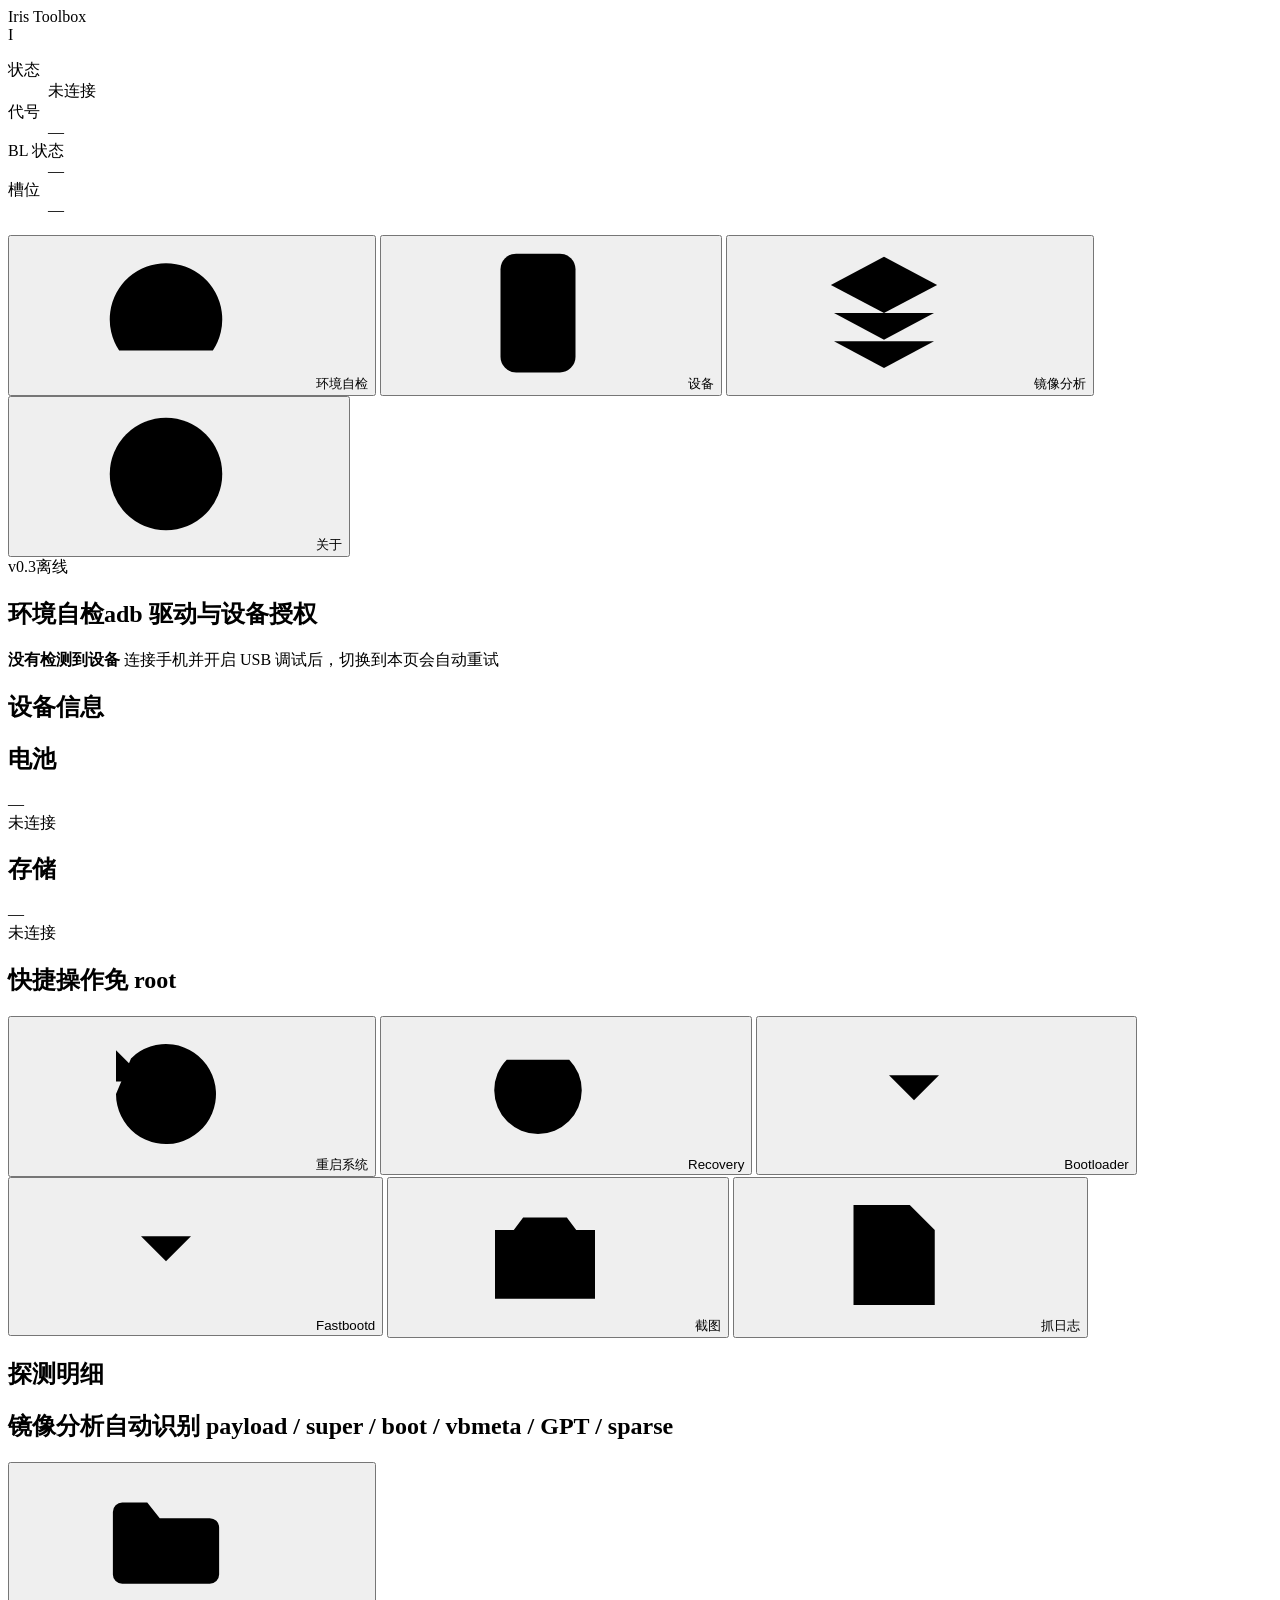
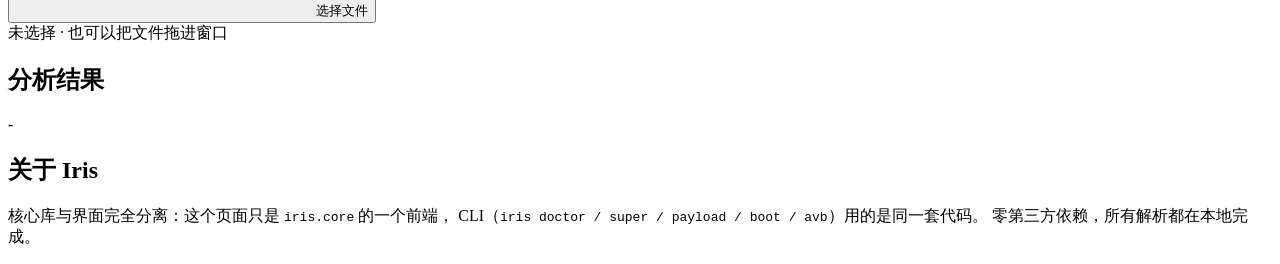
==== iris/web/static/index.html @ ff88d415 "feat: 按同类工具前端重做界面 + 设备快捷操作 参考（实际截图）： - 柚坛工具箱 NT：卡片仪表盘、电池/存储环形、左侧设备摘要 - 搞机助手：白底、彩色图标、标题+灰色副标题的磁贴、左侧图标" ====
<!DOCTYPE html>
<html lang="zh-CN">
<head>
<meta charset="utf-8">
<meta name="viewport" content="width=device-width, initial-scale=1">
<title>Iris Toolbox</title>
<link rel="stylesheet" href="/static/style.css">
</head>
<body>
<svg width="0" height="0" style="position:absolute" aria-hidden="true">
  <symbol id="i-gauge" viewBox="0 0 24 24"><path d="M12 14a2 2 0 1 0 0-4 2 2 0 0 0 0 4Z"/><path d="M13.4 10.6 17 7"/><path d="M4.5 18a9 9 0 1 1 15 0"/></symbol>
  <symbol id="i-phone" viewBox="0 0 24 24"><rect x="6" y="2.5" width="12" height="19" rx="2.5"/><path d="M10.5 5.5h3"/><path d="M11 18.5h2"/></symbol>
  <symbol id="i-layers" viewBox="0 0 24 24"><path d="m12 3 8.5 4.5L12 12 3.5 7.5 12 3Z"/><path d="m4 12 8 4.3 8-4.3"/><path d="m4 16.5 8 4.3 8-4.3"/></symbol>
  <symbol id="i-info" viewBox="0 0 24 24"><circle cx="12" cy="12" r="9"/><path d="M12 11v5.5"/><path d="M12 7.6v.9"/></symbol>
  <symbol id="i-folder" viewBox="0 0 24 24"><path d="M3.5 7.5A1.5 1.5 0 0 1 5 6h4l2 2.5h8A1.5 1.5 0 0 1 20.5 10v7.5A1.5 1.5 0 0 1 19 19H5a1.5 1.5 0 0 1-1.5-1.5Z"/></symbol>
  <symbol id="i-power" viewBox="0 0 24 24"><path d="M12 3v8"/><path d="M7 6.5a7 7 0 1 0 10 0"/></symbol>
  <symbol id="i-restart" viewBox="0 0 24 24"><path d="M4 12a8 8 0 1 0 2.4-5.7"/><path d="M4 5v5h5"/></symbol>
  <symbol id="i-boot" viewBox="0 0 24 24"><path d="M12 4v9"/><path d="m8 9 4 4 4-4"/><path d="M5 20h14"/></symbol>
  <symbol id="i-camera" viewBox="0 0 24 24"><path d="M4 8h3l1.5-2h7L17 8h3v11H4Z"/><circle cx="12" cy="13" r="3"/></symbol>
  <symbol id="i-log" viewBox="0 0 24 24"><path d="M6 4h9l4 4v12H6Z"/><path d="M9 12h6M9 16h6"/></symbol>
</svg>

<div class="app">
  <header class="titlebar">
    <span class="tb-title">Iris Toolbox</span>
    <div class="tb-right"><span class="tb-dot"></span><span class="tb-dot"></span><span class="tb-dot"></span></div>
  </header>

  <div class="body">
    <aside class="side">
      <div class="brand"><div class="brand-mark">I</div></div>
      <dl class="devsum" id="devsum">
        <dt>状态</dt><dd id="ds-state">未连接</dd>
        <dt>代号</dt><dd id="ds-code">—</dd>
        <dt>BL 状态</dt><dd id="ds-bl">—</dd>
        <dt>槽位</dt><dd id="ds-slot">—</dd>
      </dl>
      <nav>
        <button class="nav active" data-view="doctor"><svg><use href="#i-gauge"/></svg><span>环境自检</span></button>
        <button class="nav" data-view="device"><svg><use href="#i-phone"/></svg><span>设备</span></button>
        <button class="nav" data-view="image"><svg><use href="#i-layers"/></svg><span>镜像分析</span></button>
        <button class="nav" data-view="about"><svg><use href="#i-info"/></svg><span>关于</span></button>
      </nav>
      <div class="side-foot"><span>v0.3</span><span id="foot-state">离线</span></div>
    </aside>

    <main class="main">
      <!-- 环境自检 -->
      <section class="view active" id="view-doctor">
        <div class="cards">
          <div class="card span4">
            <div class="card-head">
              <h2>环境自检<span class="sub">adb 驱动与设备授权</span></h2>
              <div class="chips" id="doctor-chips"></div>
            </div>
            <div class="rows" id="doctor-list"></div>
          </div>
        </div>
      </section>

      <!-- 设备 -->
      <section class="view" id="view-device">
        <div class="cards">
          <div class="card span4" id="device-empty">
            <div class="empty">
              <b>没有检测到设备</b>
              <span>连接手机并开启 USB 调试后，切换到本页会自动重试</span>
            </div>
          </div>

          <div class="card span2" id="card-info">
            <h2>设备信息</h2>
            <div class="kv2" id="device-fields"></div>
          </div>

          <div class="card" id="card-batt">
            <h2>电池</h2>
            <div class="rings">
              <div class="ring">
                <div class="dial" id="batt-dial" style="--pct:0"><span class="num" id="batt-num">—</span></div>
                <div class="cap" id="batt-cap">未连接</div>
              </div>
            </div>
          </div>

          <div class="card" id="card-disk">
            <h2>存储</h2>
            <div class="rings">
              <div class="ring">
                <div class="dial" id="disk-dial" style="--pct:0"><span class="num" id="disk-num">—</span></div>
                <div class="cap" id="disk-cap">未连接</div>
              </div>
            </div>
          </div>

          <div class="card span4">
            <h2>快捷操作<span class="sub">免 root</span></h2>
            <div class="acts" id="device-actions">
              <button class="act" data-act="reboot_system"><svg><use href="#i-restart"/></svg>重启系统</button>
              <button class="act" data-act="reboot_recovery"><svg><use href="#i-power"/></svg>Recovery</button>
              <button class="act" data-act="reboot_bootloader"><svg><use href="#i-boot"/></svg>Bootloader</button>
              <button class="act" data-act="reboot_fastbootd"><svg><use href="#i-boot"/></svg>Fastbootd</button>
              <button class="act" data-act="screenshot"><svg><use href="#i-camera"/></svg>截图</button>
              <button class="act" data-act="logcat"><svg><use href="#i-log"/></svg>抓日志</button>
            </div>
            <pre class="output hidden" id="action-output"></pre>
          </div>

          <div class="card span4">
            <h2>探测明细</h2>
            <div class="table-wrap" id="probe-table"></div>
          </div>
        </div>
      </section>

      <!-- 镜像分析 -->
      <section class="view" id="view-image">
        <div class="cards">
          <div class="card span4">
            <div class="card-head">
              <h2>镜像分析<span class="sub">自动识别 payload / super / boot / vbmeta / GPT / sparse</span></h2>
              <button class="btn btn-primary" id="pick"><svg class="btn-ico"><use href="#i-folder"/></svg>选择文件</button>
            </div>
            <div class="filerow">
              <span class="path" id="file-name">未选择 · 也可以把文件拖进窗口</span>
            </div>
          </div>

          <div class="card span4 hidden" id="image-result">
            <div class="card-head">
              <h2 id="image-title">分析结果</h2>
              <span class="tag" id="image-kind">-</span>
            </div>
            <div id="image-body"></div>
          </div>

          <div class="card span4 hidden" id="image-error-card">
            <div class="alert" id="image-error"></div>
          </div>
        </div>
      </section>

      <!-- 关于 -->
      <section class="view" id="view-about">
        <div class="cards">
          <div class="card span4">
            <h2>关于 Iris</h2>
            <p class="about-p">
              核心库与界面完全分离：这个页面只是 <code>iris.core</code> 的一个前端，
              CLI（<code>iris doctor / super / payload / boot / avb</code>）用的是同一套代码。
              零第三方依赖，所有解析都在本地完成。
            </p>
            <div class="kv2" id="about-fields"></div>
          </div>
        </div>
      </section>
    </main>
  </div>
</div>

<div id="boot-error" class="alert hidden" style="margin:12px 16px"></div>
<script>
  window.addEventListener("error", function (e) {
    var box = document.getElementById("boot-error");
    if (!box) return;
    box.classList.remove("hidden");
    box.textContent = "页面脚本出错，部分交互不可用：" + (e.message || e);
  });
</script>
<script>window.__IRIS_TOKEN__ = "__TOKEN__";</script>
<input type="file" id="file" hidden>
<script src="/static/app.js"></script>
</body>
</html>
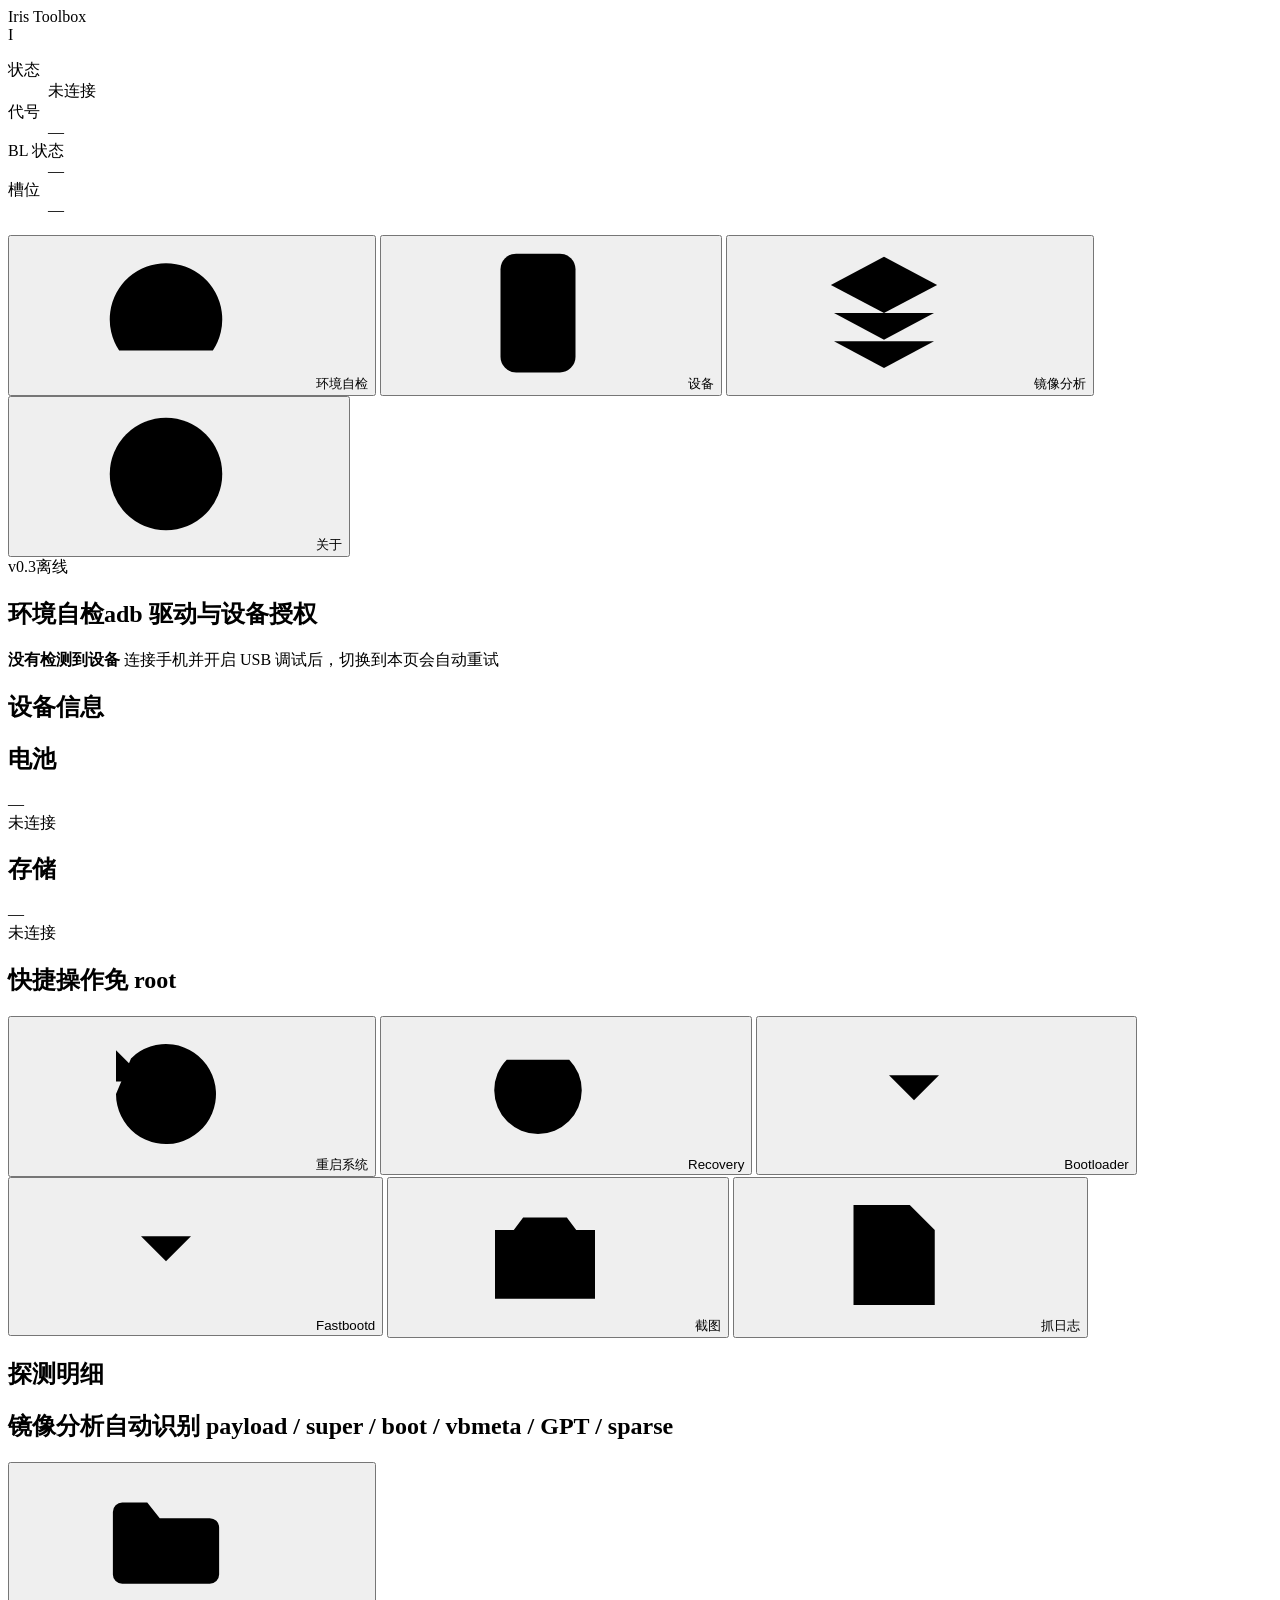
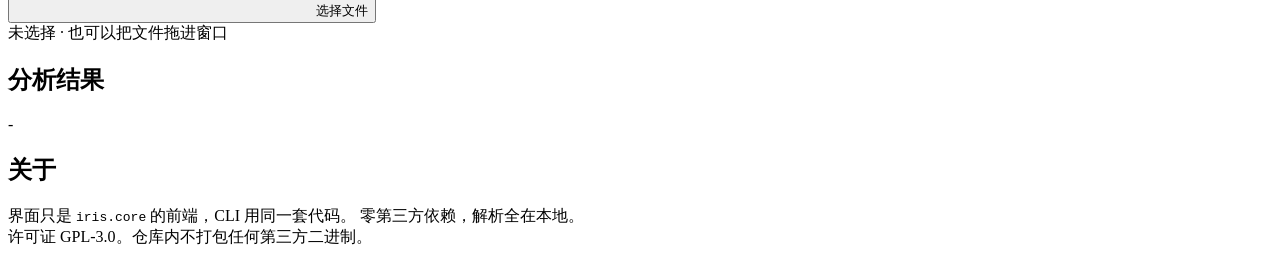
==== commit 6c50c79b: "style: 去装饰，改灰白工具风 - 方角（2-3px）、细线边框、去掉阴影与渐变 - 字号降到 11-12px，行高紧凑，表格行高 4px padding - 环形图改横向进度条 - 按钮 24p" ====
--- a/iris/web/static/index.html
+++ b/iris/web/static/index.html
@@ -144,11 +144,11 @@
       <section class="view" id="view-about">
         <div class="cards">
           <div class="card span4">
-            <h2>关于 Iris</h2>
+            <h2>关于</h2>
             <p class="about-p">
-              核心库与界面完全分离：这个页面只是 <code>iris.core</code> 的一个前端，
-              CLI（<code>iris doctor / super / payload / boot / avb</code>）用的是同一套代码。
-              零第三方依赖，所有解析都在本地完成。
+              界面只是 <code>iris.core</code> 的前端，CLI 用同一套代码。
+              零第三方依赖，解析全在本地。<br>
+              许可证 GPL-3.0。仓库内不打包任何第三方二进制。
             </p>
             <div class="kv2" id="about-fields"></div>
           </div>
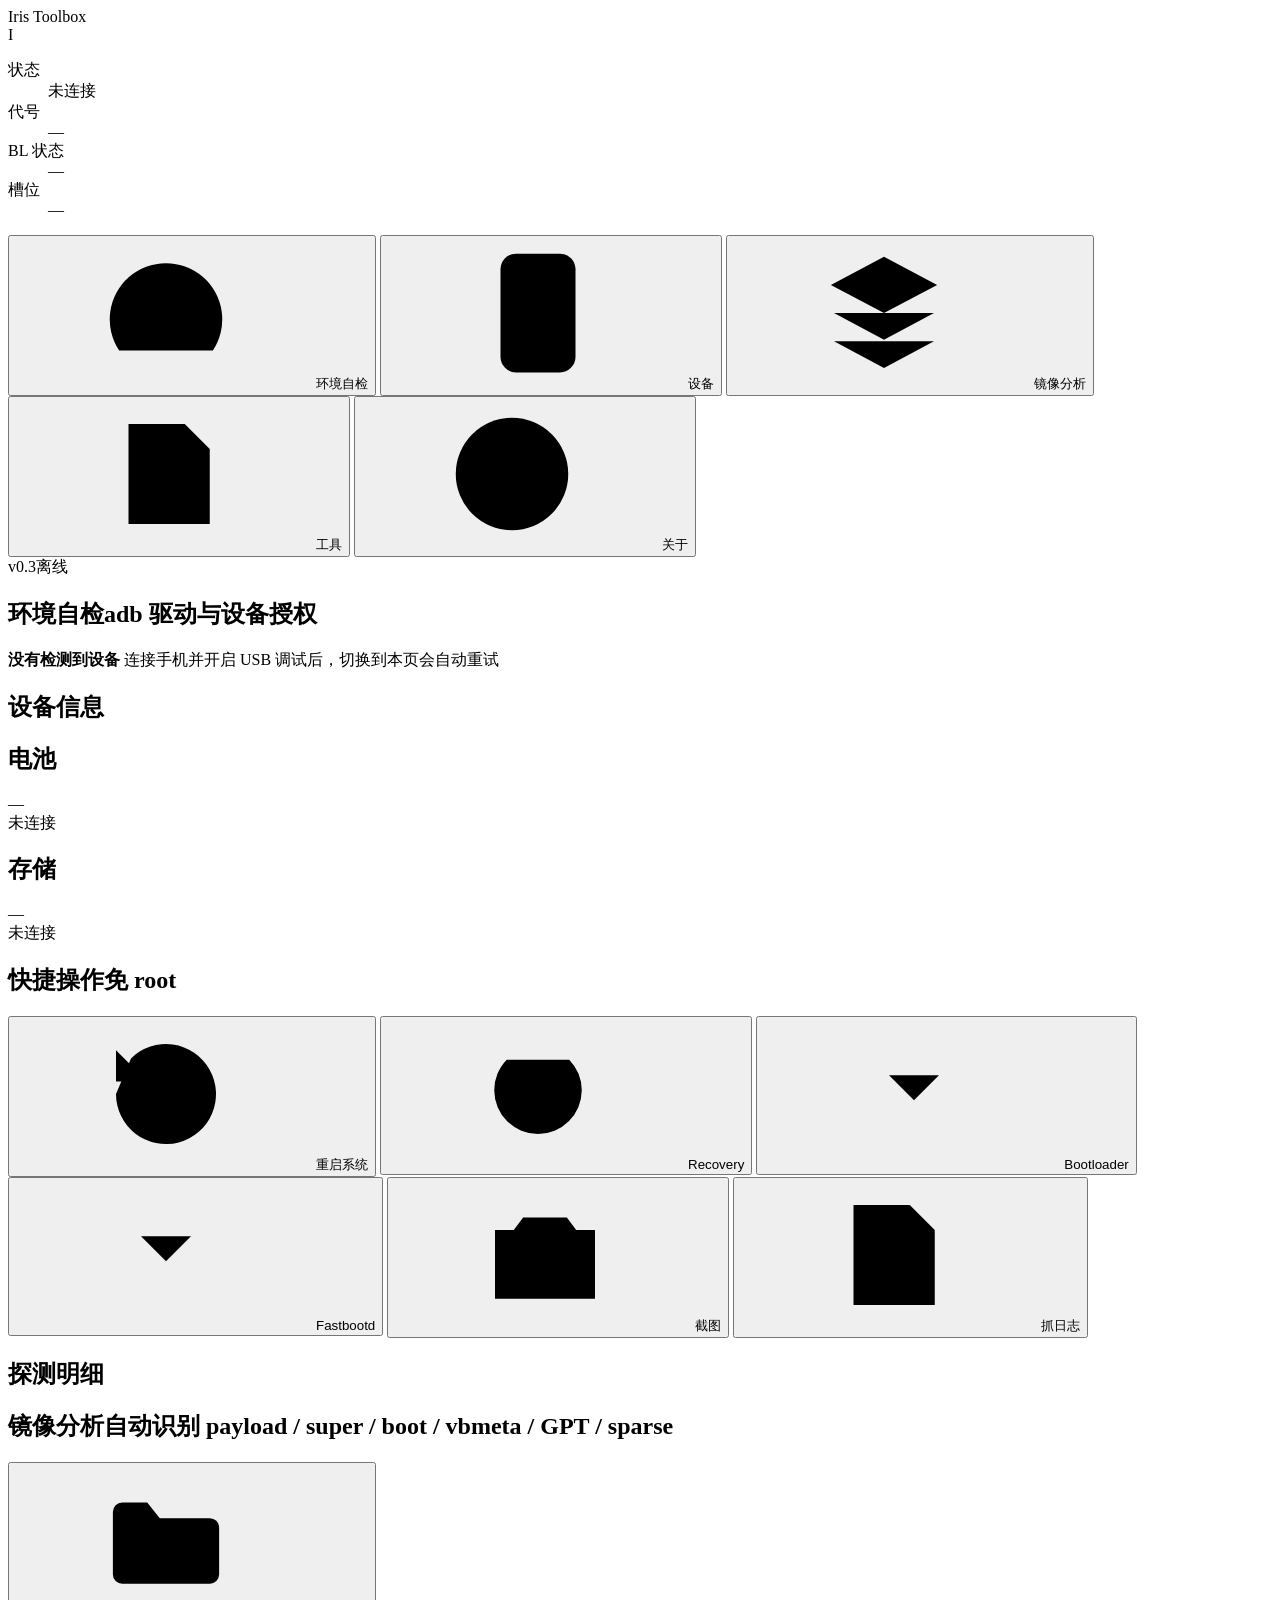
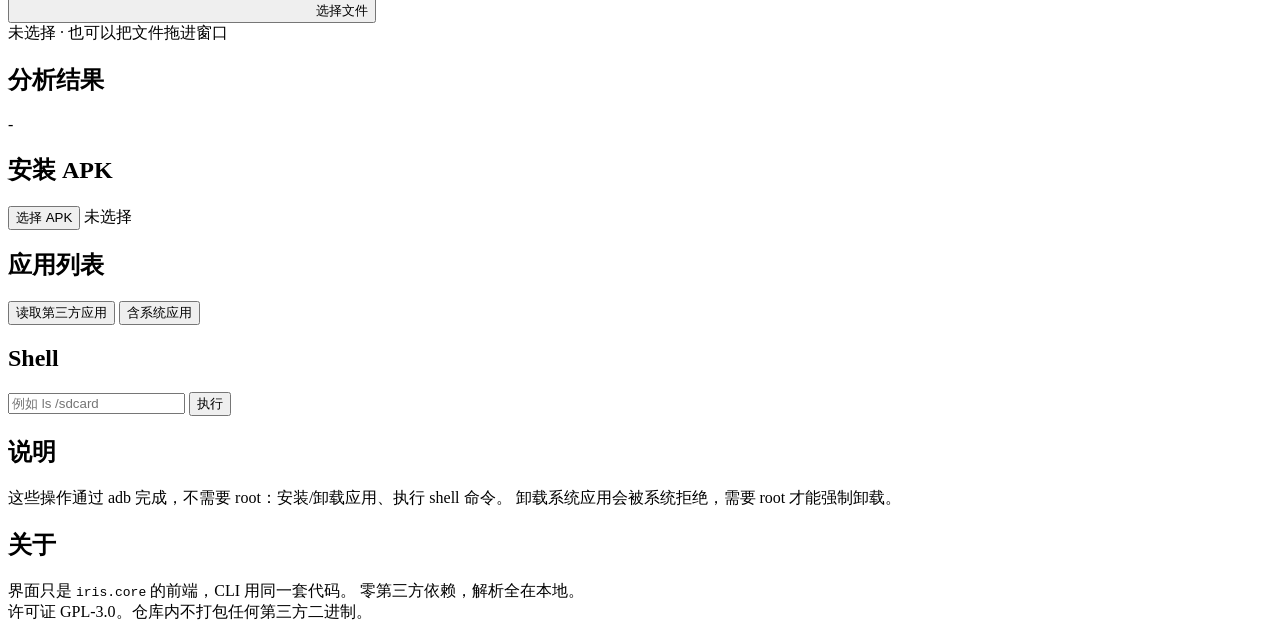
==== commit 7b7f5803: "feat: 应用管理与 shell（免 root），新增工具页 - core/device/apps: 列应用、装/卸载 APK、执行 shell - Web: /api/app/list、/api/" ====
--- a/iris/web/static/index.html
+++ b/iris/web/static/index.html
@@ -39,6 +39,7 @@
         <button class="nav active" data-view="doctor"><svg><use href="#i-gauge"/></svg><span>环境自检</span></button>
         <button class="nav" data-view="device"><svg><use href="#i-phone"/></svg><span>设备</span></button>
         <button class="nav" data-view="image"><svg><use href="#i-layers"/></svg><span>镜像分析</span></button>
+        <button class="nav" data-view="tools"><svg><use href="#i-log"/></svg><span>工具</span></button>
         <button class="nav" data-view="about"><svg><use href="#i-info"/></svg><span>关于</span></button>
       </nav>
       <div class="side-foot"><span>v0.3</span><span id="foot-state">离线</span></div>
@@ -136,6 +137,51 @@
 
           <div class="card span4 hidden" id="image-error-card">
             <div class="alert" id="image-error"></div>
+          </div>
+        </div>
+      </section>
+
+      <!-- 工具 -->
+      <section class="view" id="view-tools">
+        <div class="cards">
+          <div class="card">
+            <h2>安装 APK</h2>
+            <div class="filerow">
+              <button class="btn btn-primary" id="pick-apk">选择 APK</button>
+              <span class="path" id="apk-name">未选择</span>
+            </div>
+            <p class="meta" id="apk-result"></p>
+          </div>
+
+          <div class="card">
+            <h2>应用列表</h2>
+            <div class="filerow">
+              <button class="btn" id="btn-apps">读取第三方应用</button>
+              <button class="btn" id="btn-apps-all">含系统应用</button>
+            </div>
+            <p class="meta" id="apps-count"></p>
+          </div>
+
+          <div class="card">
+            <h2>Shell</h2>
+            <div class="filerow">
+              <input class="input" id="shell-cmd" placeholder="例如 ls /sdcard" spellcheck="false">
+              <button class="btn btn-primary" id="btn-shell">执行</button>
+            </div>
+            <pre class="output hidden" id="shell-out"></pre>
+          </div>
+
+          <div class="card span3" id="apps-card" style="display:none">
+            <h2 id="apps-title">应用列表</h2>
+            <div class="table-wrap" id="apps-table"></div>
+          </div>
+
+          <div class="card span3">
+            <h2>说明</h2>
+            <p class="about-p">
+              这些操作通过 adb 完成，不需要 root：安装/卸载应用、执行 shell 命令。
+              卸载系统应用会被系统拒绝，需要 root 才能强制卸载。
+            </p>
           </div>
         </div>
       </section>
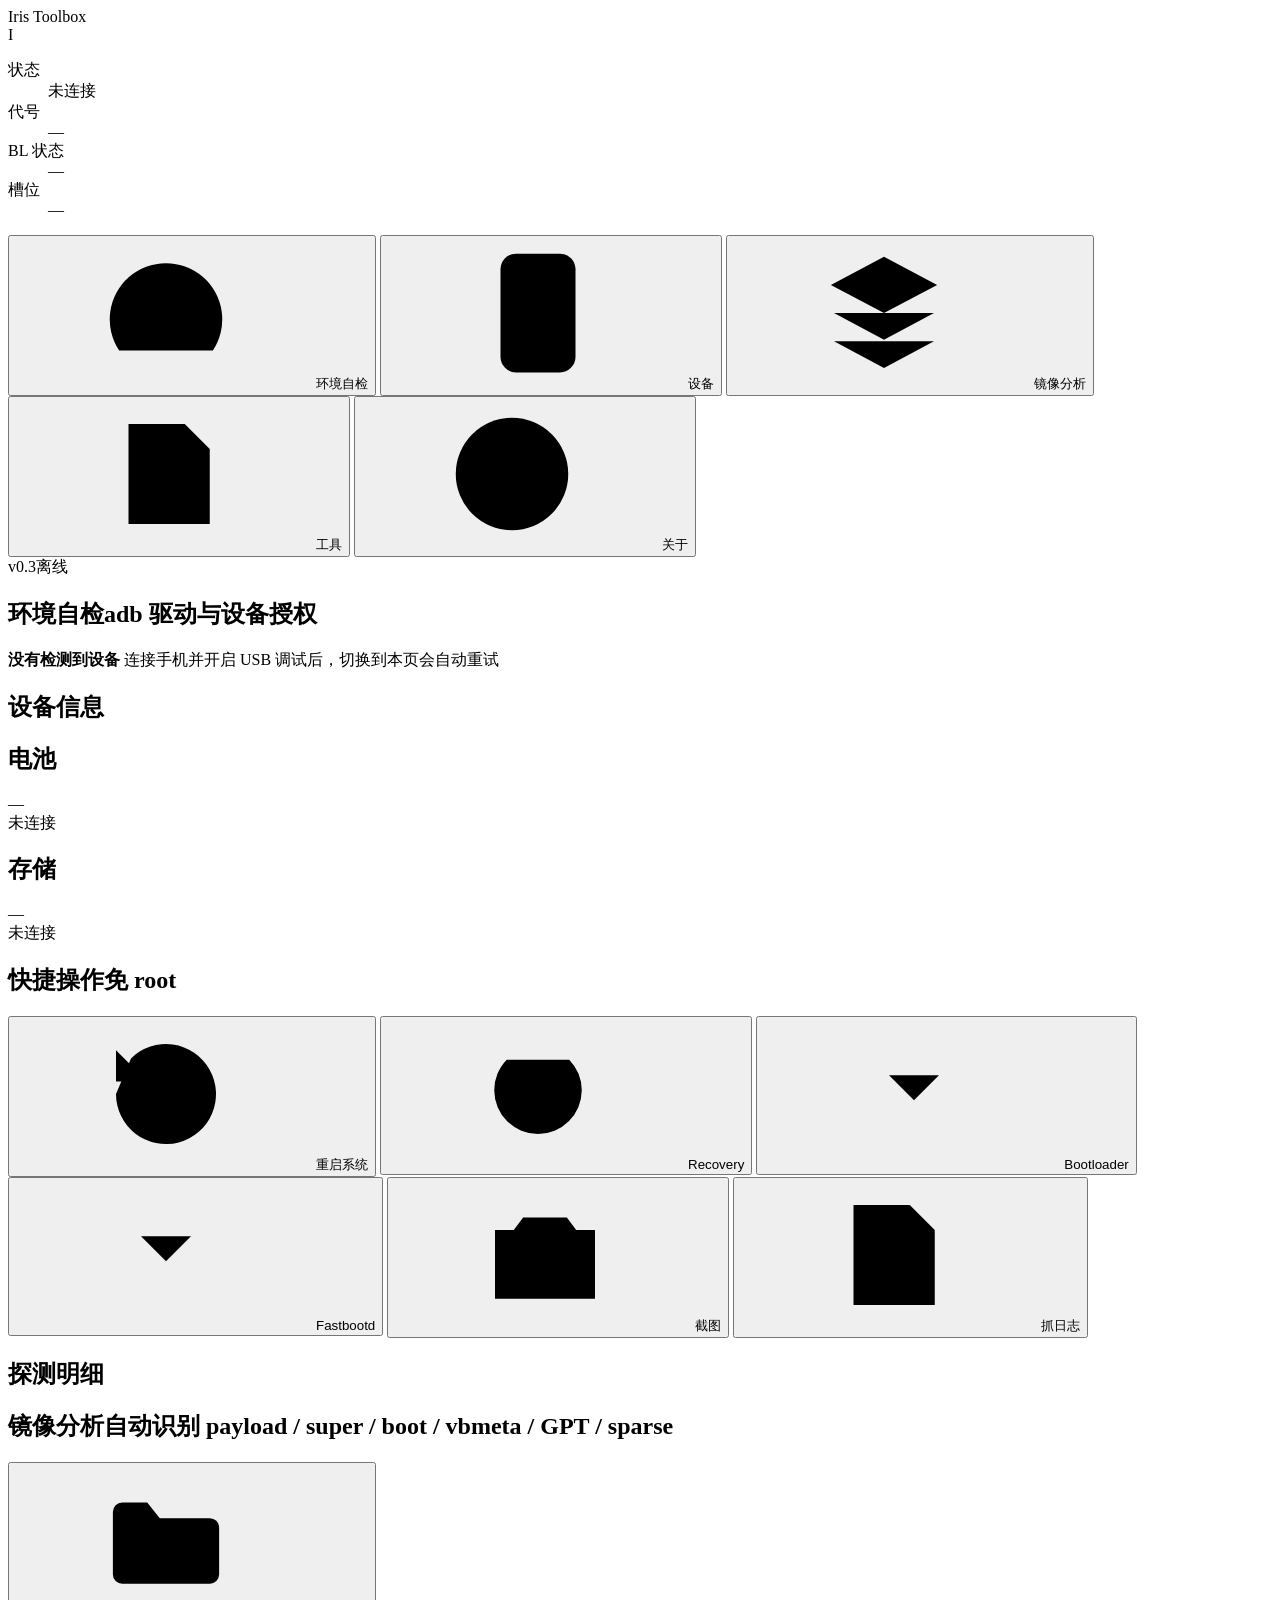
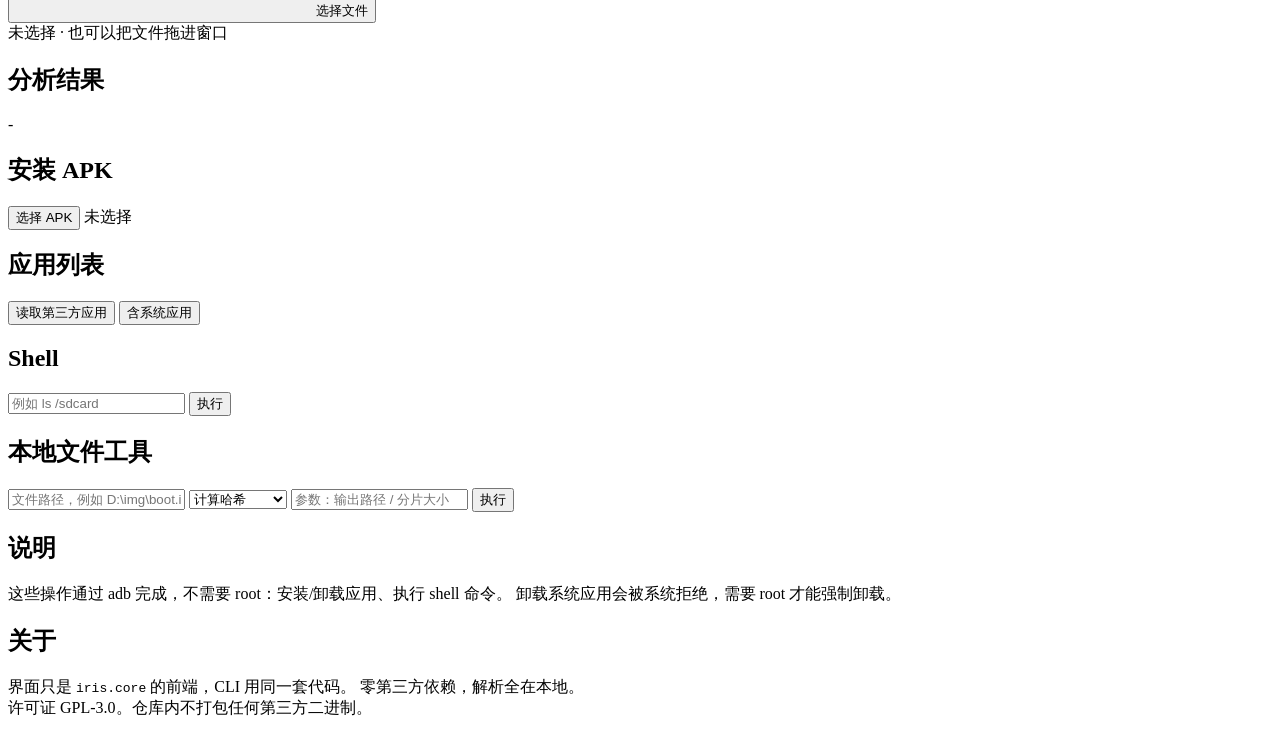
==== commit e1280b43: "feat: 六个本地文件工具 - hash: MD5/SHA1/SHA256 - split / join: 按大小拆分、合并分片 - sparsepack: raw 打包成 sparse（零块合并为" ====
--- a/iris/web/static/index.html
+++ b/iris/web/static/index.html
@@ -177,6 +177,24 @@
           </div>
 
           <div class="card span3">
+            <h2>本地文件工具</h2>
+            <div class="filerow">
+              <input class="input" id="tool-path" placeholder="文件路径，例如 D:\img\boot.img" spellcheck="false">
+              <select class="input" id="tool-op" style="flex:0 0 150px">
+                <option value="hash">计算哈希</option>
+                <option value="bootunpack">拆 boot 镜像</option>
+                <option value="sparsepack">打包 sparse</option>
+                <option value="gptxml">GPT 转 XML</option>
+                <option value="split">拆分文件</option>
+                <option value="join">合并分片</option>
+              </select>
+              <input class="input" id="tool-arg" placeholder="参数：输出路径 / 分片大小" spellcheck="false" style="flex:0 0 240px">
+              <button class="btn btn-primary" id="btn-tool">执行</button>
+            </div>
+            <pre class="output hidden" id="tool-out"></pre>
+          </div>
+
+          <div class="card span3">
             <h2>说明</h2>
             <p class="about-p">
               这些操作通过 adb 完成，不需要 root：安装/卸载应用、执行 shell 命令。
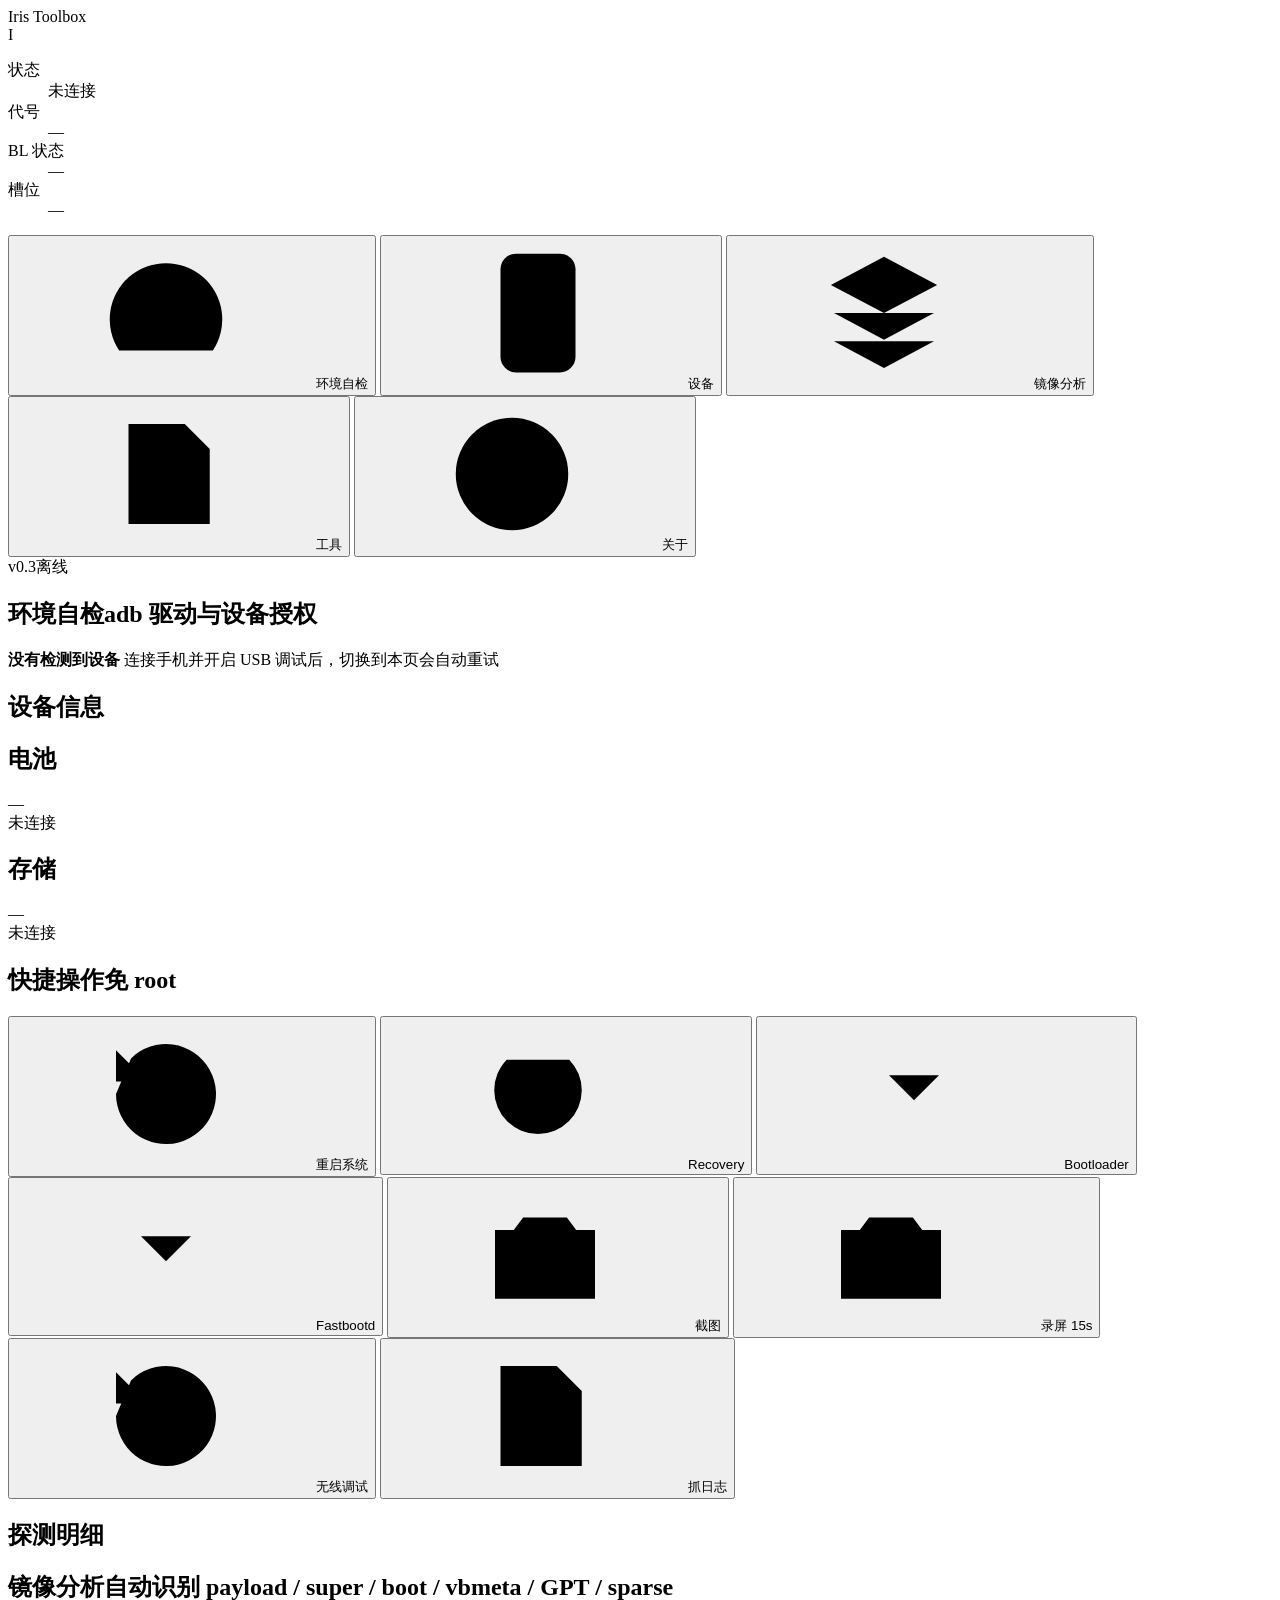
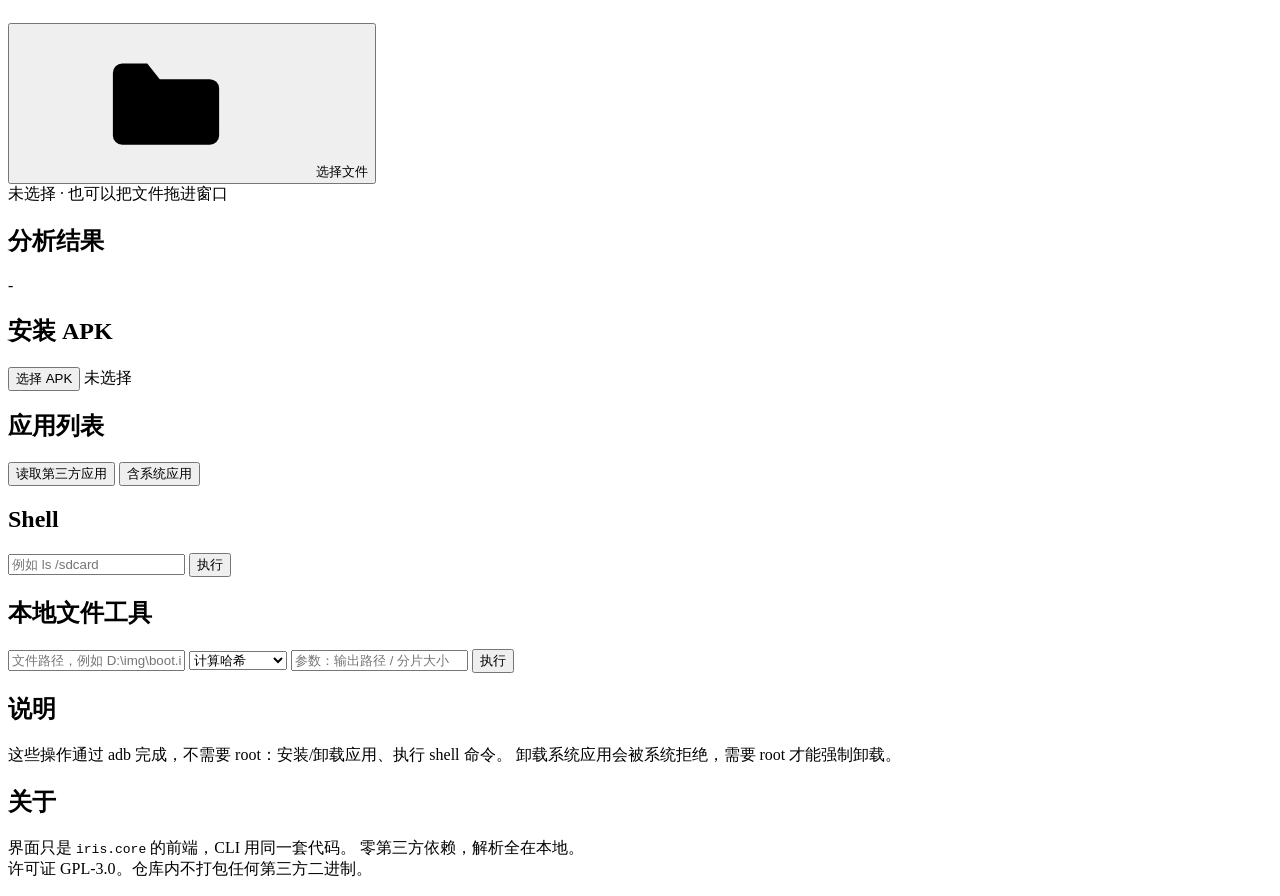
==== commit 52e8a52a: "feat: 文件传输 / 录屏 / 无线调试 / 应用冻结解冻提取 - push / pull / ls：设备与电脑互传 - record：录屏 15 秒并拉回本地 - tcpip / connect" ====
--- a/iris/web/static/index.html
+++ b/iris/web/static/index.html
@@ -102,6 +102,8 @@
               <button class="act" data-act="reboot_bootloader"><svg><use href="#i-boot"/></svg>Bootloader</button>
               <button class="act" data-act="reboot_fastbootd"><svg><use href="#i-boot"/></svg>Fastbootd</button>
               <button class="act" data-act="screenshot"><svg><use href="#i-camera"/></svg>截图</button>
+              <button class="act" data-act="record"><svg><use href="#i-camera"/></svg>录屏 15s</button>
+              <button class="act" data-act="tcpip"><svg><use href="#i-restart"/></svg>无线调试</button>
               <button class="act" data-act="logcat"><svg><use href="#i-log"/></svg>抓日志</button>
             </div>
             <pre class="output hidden" id="action-output"></pre>
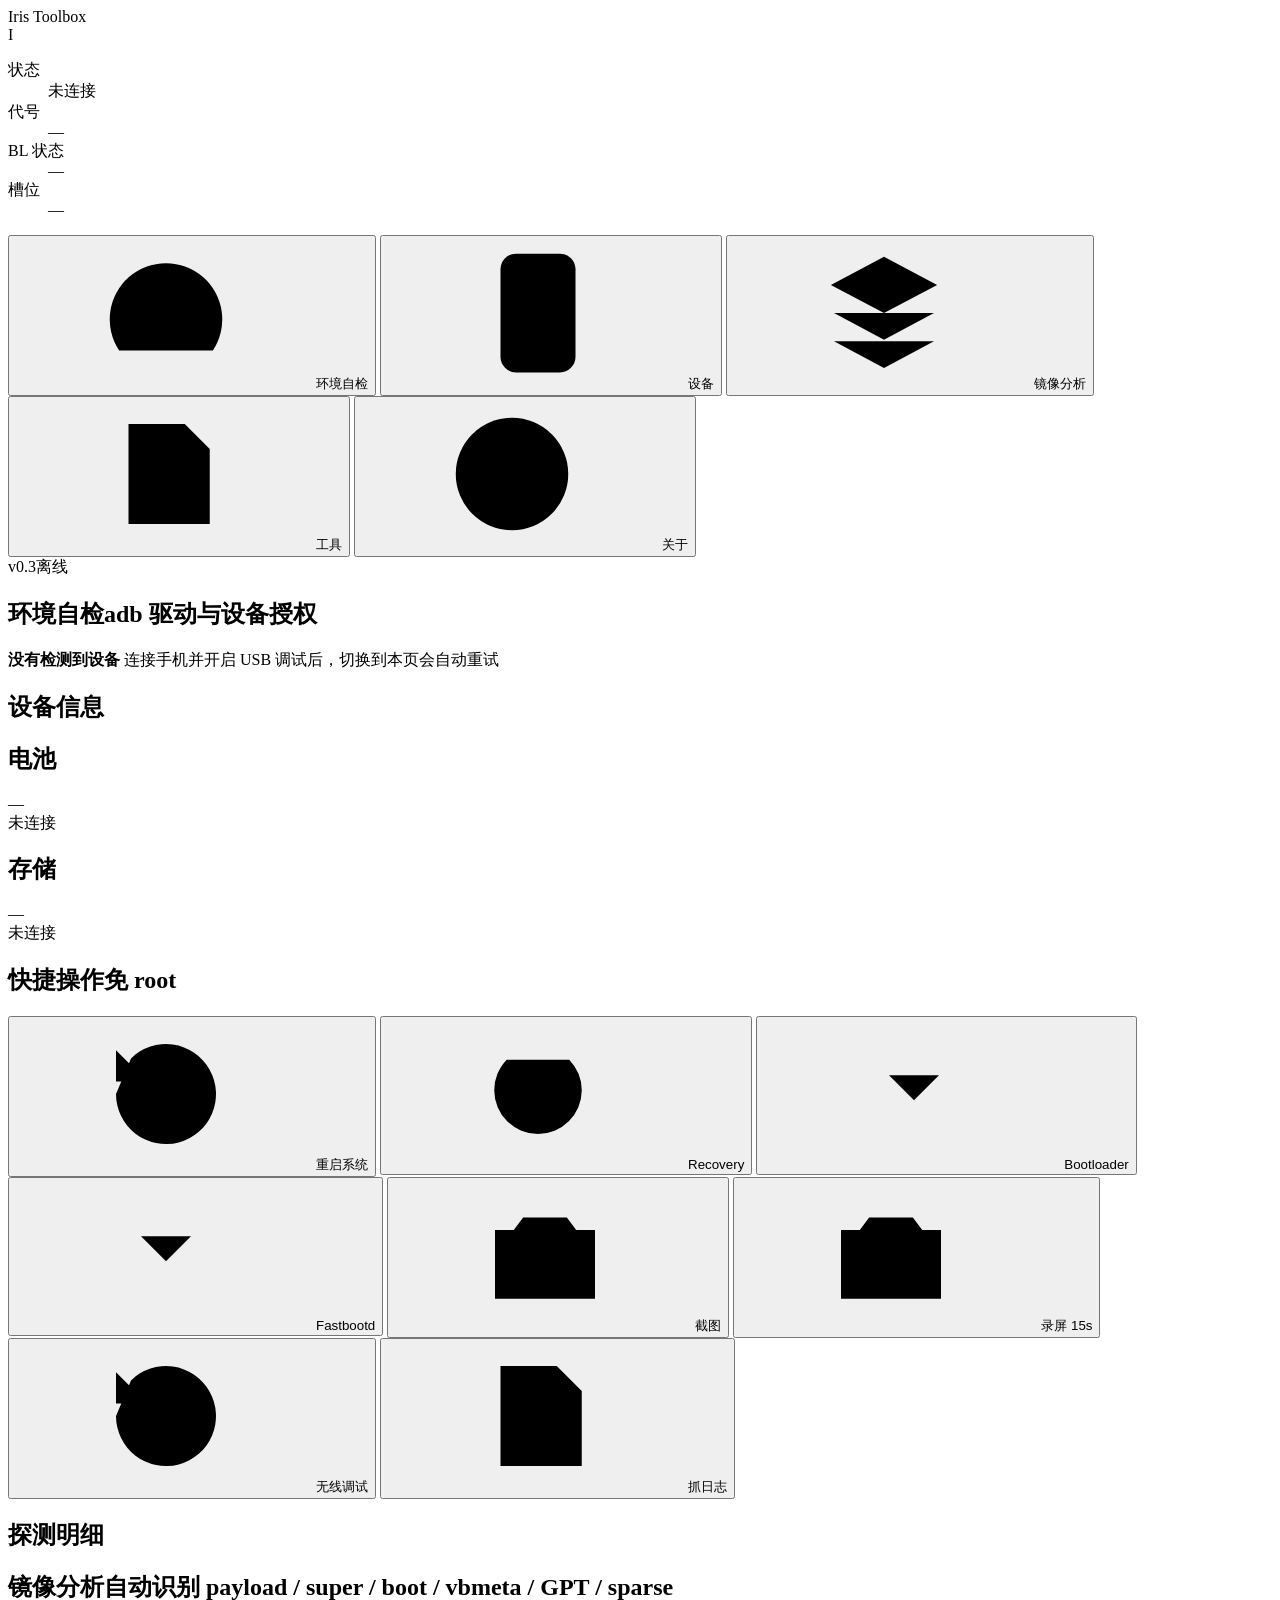
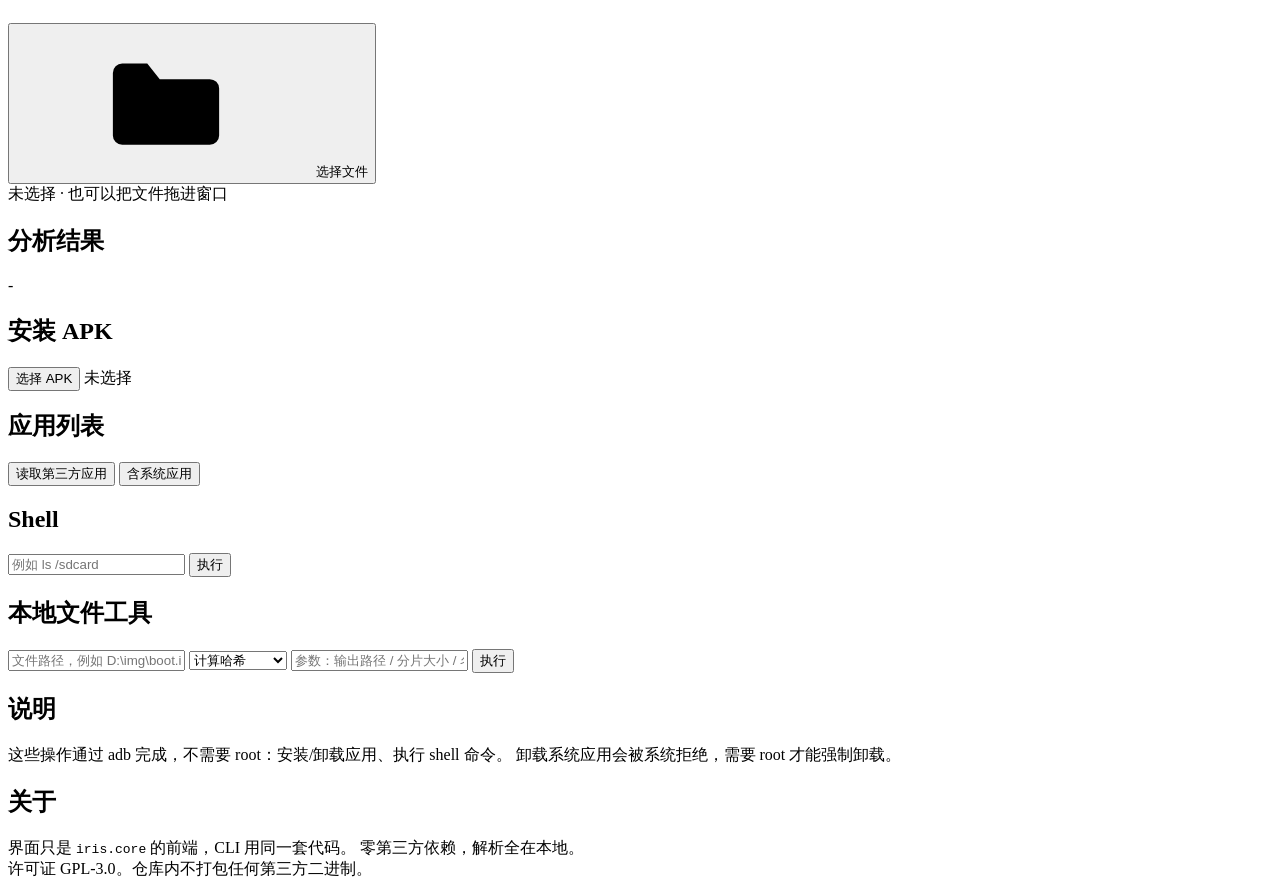
==== commit 86b336d7: "feat: super 合并（写入 LP 元数据） - image/superbuild: 生成 geometry / header / 四张表，checksum 按 AOSP 规则   写入；数据按" ====
--- a/iris/web/static/index.html
+++ b/iris/web/static/index.html
@@ -189,8 +189,9 @@
                 <option value="gptxml">GPT 转 XML</option>
                 <option value="split">拆分文件</option>
                 <option value="join">合并分片</option>
+                <option value="supermake">合并 super</option>
               </select>
-              <input class="input" id="tool-arg" placeholder="参数：输出路径 / 分片大小" spellcheck="false" style="flex:0 0 240px">
+              <input class="input" id="tool-arg" placeholder="参数：输出路径 / 分片大小 / 名字=文件;名字=文件" spellcheck="false" style="flex:0 0 280px">
               <button class="btn btn-primary" id="btn-tool">执行</button>
             </div>
             <pre class="output hidden" id="tool-out"></pre>
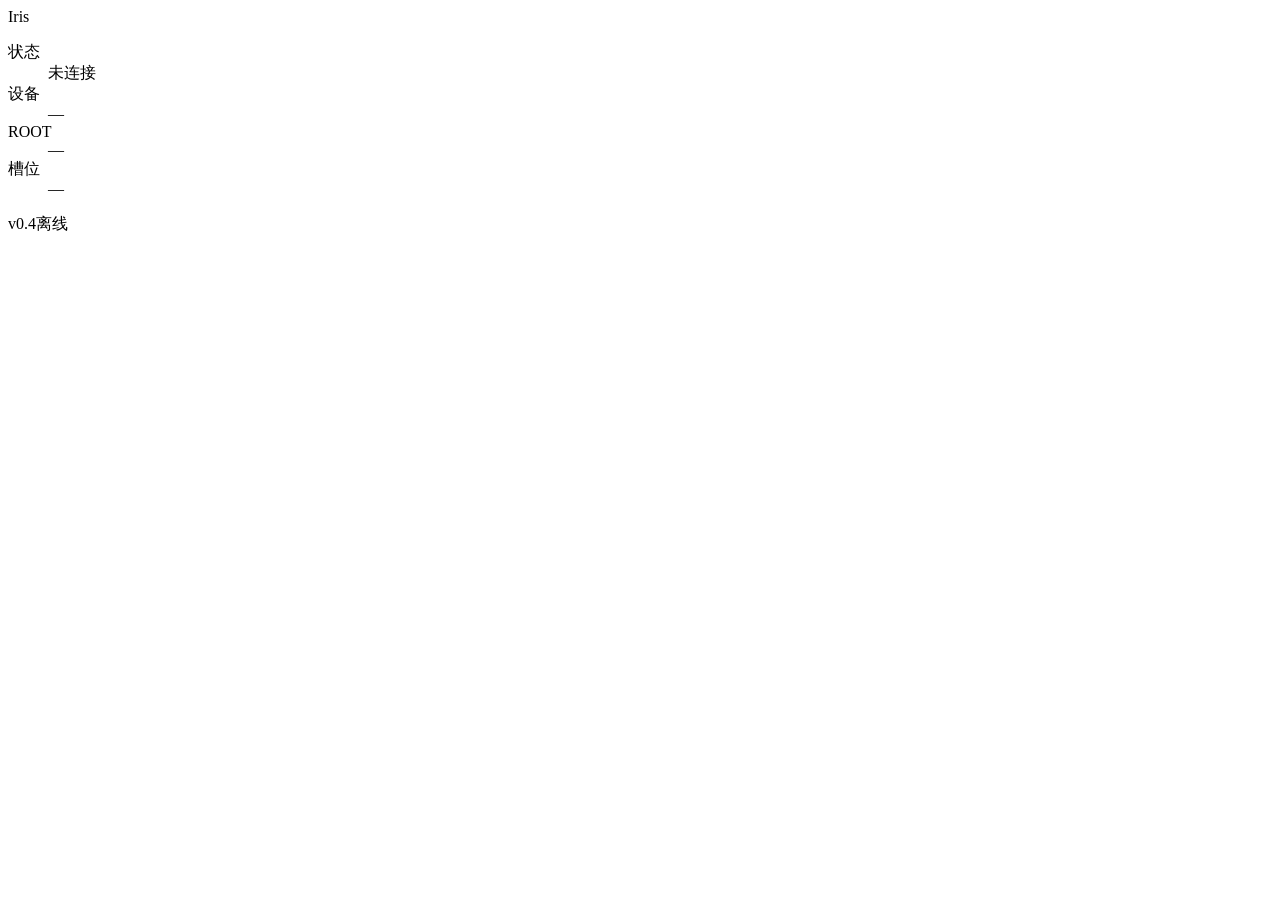
==== commit 53e014ab: "feat: 界面按紫罗兰的专区结构重排（17 个入口） - 侧栏改为 17 个专区：主页/投屏/基本刷入/可视刷写/欧加线刷/EDL/降级助手/   模块专区/断点续传/文件传输/脱机修补/应用管理/" ====
--- a/iris/web/static/index.html
+++ b/iris/web/static/index.html
@@ -3,225 +3,29 @@
 <head>
 <meta charset="utf-8">
 <meta name="viewport" content="width=device-width, initial-scale=1">
-<title>Iris Toolbox</title>
+<title>Iris</title>
 <link rel="stylesheet" href="/static/style.css">
 </head>
 <body>
-<svg width="0" height="0" style="position:absolute" aria-hidden="true">
-  <symbol id="i-gauge" viewBox="0 0 24 24"><path d="M12 14a2 2 0 1 0 0-4 2 2 0 0 0 0 4Z"/><path d="M13.4 10.6 17 7"/><path d="M4.5 18a9 9 0 1 1 15 0"/></symbol>
-  <symbol id="i-phone" viewBox="0 0 24 24"><rect x="6" y="2.5" width="12" height="19" rx="2.5"/><path d="M10.5 5.5h3"/><path d="M11 18.5h2"/></symbol>
-  <symbol id="i-layers" viewBox="0 0 24 24"><path d="m12 3 8.5 4.5L12 12 3.5 7.5 12 3Z"/><path d="m4 12 8 4.3 8-4.3"/><path d="m4 16.5 8 4.3 8-4.3"/></symbol>
-  <symbol id="i-info" viewBox="0 0 24 24"><circle cx="12" cy="12" r="9"/><path d="M12 11v5.5"/><path d="M12 7.6v.9"/></symbol>
-  <symbol id="i-folder" viewBox="0 0 24 24"><path d="M3.5 7.5A1.5 1.5 0 0 1 5 6h4l2 2.5h8A1.5 1.5 0 0 1 20.5 10v7.5A1.5 1.5 0 0 1 19 19H5a1.5 1.5 0 0 1-1.5-1.5Z"/></symbol>
-  <symbol id="i-power" viewBox="0 0 24 24"><path d="M12 3v8"/><path d="M7 6.5a7 7 0 1 0 10 0"/></symbol>
-  <symbol id="i-restart" viewBox="0 0 24 24"><path d="M4 12a8 8 0 1 0 2.4-5.7"/><path d="M4 5v5h5"/></symbol>
-  <symbol id="i-boot" viewBox="0 0 24 24"><path d="M12 4v9"/><path d="m8 9 4 4 4-4"/><path d="M5 20h14"/></symbol>
-  <symbol id="i-camera" viewBox="0 0 24 24"><path d="M4 8h3l1.5-2h7L17 8h3v11H4Z"/><circle cx="12" cy="13" r="3"/></symbol>
-  <symbol id="i-log" viewBox="0 0 24 24"><path d="M6 4h9l4 4v12H6Z"/><path d="M9 12h6M9 16h6"/></symbol>
-</svg>
-
 <div class="app">
   <header class="titlebar">
-    <span class="tb-title">Iris Toolbox</span>
+    <span class="tb-title">Iris</span>
     <div class="tb-right"><span class="tb-dot"></span><span class="tb-dot"></span><span class="tb-dot"></span></div>
   </header>
 
   <div class="body">
     <aside class="side">
-      <div class="brand"><div class="brand-mark">I</div></div>
-      <dl class="devsum" id="devsum">
+      <dl class="devsum">
         <dt>状态</dt><dd id="ds-state">未连接</dd>
-        <dt>代号</dt><dd id="ds-code">—</dd>
-        <dt>BL 状态</dt><dd id="ds-bl">—</dd>
+        <dt>设备</dt><dd id="ds-code">—</dd>
+        <dt>ROOT</dt><dd id="ds-root">—</dd>
         <dt>槽位</dt><dd id="ds-slot">—</dd>
       </dl>
-      <nav>
-        <button class="nav active" data-view="doctor"><svg><use href="#i-gauge"/></svg><span>环境自检</span></button>
-        <button class="nav" data-view="device"><svg><use href="#i-phone"/></svg><span>设备</span></button>
-        <button class="nav" data-view="image"><svg><use href="#i-layers"/></svg><span>镜像分析</span></button>
-        <button class="nav" data-view="tools"><svg><use href="#i-log"/></svg><span>工具</span></button>
-        <button class="nav" data-view="about"><svg><use href="#i-info"/></svg><span>关于</span></button>
-      </nav>
-      <div class="side-foot"><span>v0.3</span><span id="foot-state">离线</span></div>
+      <nav id="nav"></nav>
+      <div class="side-foot"><span>v0.4</span><span id="foot-state">离线</span></div>
     </aside>
 
-    <main class="main">
-      <!-- 环境自检 -->
-      <section class="view active" id="view-doctor">
-        <div class="cards">
-          <div class="card span4">
-            <div class="card-head">
-              <h2>环境自检<span class="sub">adb 驱动与设备授权</span></h2>
-              <div class="chips" id="doctor-chips"></div>
-            </div>
-            <div class="rows" id="doctor-list"></div>
-          </div>
-        </div>
-      </section>
-
-      <!-- 设备 -->
-      <section class="view" id="view-device">
-        <div class="cards">
-          <div class="card span4" id="device-empty">
-            <div class="empty">
-              <b>没有检测到设备</b>
-              <span>连接手机并开启 USB 调试后，切换到本页会自动重试</span>
-            </div>
-          </div>
-
-          <div class="card span2" id="card-info">
-            <h2>设备信息</h2>
-            <div class="kv2" id="device-fields"></div>
-          </div>
-
-          <div class="card" id="card-batt">
-            <h2>电池</h2>
-            <div class="rings">
-              <div class="ring">
-                <div class="dial" id="batt-dial" style="--pct:0"><span class="num" id="batt-num">—</span></div>
-                <div class="cap" id="batt-cap">未连接</div>
-              </div>
-            </div>
-          </div>
-
-          <div class="card" id="card-disk">
-            <h2>存储</h2>
-            <div class="rings">
-              <div class="ring">
-                <div class="dial" id="disk-dial" style="--pct:0"><span class="num" id="disk-num">—</span></div>
-                <div class="cap" id="disk-cap">未连接</div>
-              </div>
-            </div>
-          </div>
-
-          <div class="card span4">
-            <h2>快捷操作<span class="sub">免 root</span></h2>
-            <div class="acts" id="device-actions">
-              <button class="act" data-act="reboot_system"><svg><use href="#i-restart"/></svg>重启系统</button>
-              <button class="act" data-act="reboot_recovery"><svg><use href="#i-power"/></svg>Recovery</button>
-              <button class="act" data-act="reboot_bootloader"><svg><use href="#i-boot"/></svg>Bootloader</button>
-              <button class="act" data-act="reboot_fastbootd"><svg><use href="#i-boot"/></svg>Fastbootd</button>
-              <button class="act" data-act="screenshot"><svg><use href="#i-camera"/></svg>截图</button>
-              <button class="act" data-act="record"><svg><use href="#i-camera"/></svg>录屏 15s</button>
-              <button class="act" data-act="tcpip"><svg><use href="#i-restart"/></svg>无线调试</button>
-              <button class="act" data-act="logcat"><svg><use href="#i-log"/></svg>抓日志</button>
-            </div>
-            <pre class="output hidden" id="action-output"></pre>
-          </div>
-
-          <div class="card span4">
-            <h2>探测明细</h2>
-            <div class="table-wrap" id="probe-table"></div>
-          </div>
-        </div>
-      </section>
-
-      <!-- 镜像分析 -->
-      <section class="view" id="view-image">
-        <div class="cards">
-          <div class="card span4">
-            <div class="card-head">
-              <h2>镜像分析<span class="sub">自动识别 payload / super / boot / vbmeta / GPT / sparse</span></h2>
-              <button class="btn btn-primary" id="pick"><svg class="btn-ico"><use href="#i-folder"/></svg>选择文件</button>
-            </div>
-            <div class="filerow">
-              <span class="path" id="file-name">未选择 · 也可以把文件拖进窗口</span>
-            </div>
-          </div>
-
-          <div class="card span4 hidden" id="image-result">
-            <div class="card-head">
-              <h2 id="image-title">分析结果</h2>
-              <span class="tag" id="image-kind">-</span>
-            </div>
-            <div id="image-body"></div>
-          </div>
-
-          <div class="card span4 hidden" id="image-error-card">
-            <div class="alert" id="image-error"></div>
-          </div>
-        </div>
-      </section>
-
-      <!-- 工具 -->
-      <section class="view" id="view-tools">
-        <div class="cards">
-          <div class="card">
-            <h2>安装 APK</h2>
-            <div class="filerow">
-              <button class="btn btn-primary" id="pick-apk">选择 APK</button>
-              <span class="path" id="apk-name">未选择</span>
-            </div>
-            <p class="meta" id="apk-result"></p>
-          </div>
-
-          <div class="card">
-            <h2>应用列表</h2>
-            <div class="filerow">
-              <button class="btn" id="btn-apps">读取第三方应用</button>
-              <button class="btn" id="btn-apps-all">含系统应用</button>
-            </div>
-            <p class="meta" id="apps-count"></p>
-          </div>
-
-          <div class="card">
-            <h2>Shell</h2>
-            <div class="filerow">
-              <input class="input" id="shell-cmd" placeholder="例如 ls /sdcard" spellcheck="false">
-              <button class="btn btn-primary" id="btn-shell">执行</button>
-            </div>
-            <pre class="output hidden" id="shell-out"></pre>
-          </div>
-
-          <div class="card span3" id="apps-card" style="display:none">
-            <h2 id="apps-title">应用列表</h2>
-            <div class="table-wrap" id="apps-table"></div>
-          </div>
-
-          <div class="card span3">
-            <h2>本地文件工具</h2>
-            <div class="filerow">
-              <input class="input" id="tool-path" placeholder="文件路径，例如 D:\img\boot.img" spellcheck="false">
-              <select class="input" id="tool-op" style="flex:0 0 150px">
-                <option value="hash">计算哈希</option>
-                <option value="bootunpack">拆 boot 镜像</option>
-                <option value="sparsepack">打包 sparse</option>
-                <option value="gptxml">GPT 转 XML</option>
-                <option value="split">拆分文件</option>
-                <option value="join">合并分片</option>
-                <option value="supermake">合并 super</option>
-              </select>
-              <input class="input" id="tool-arg" placeholder="参数：输出路径 / 分片大小 / 名字=文件;名字=文件" spellcheck="false" style="flex:0 0 280px">
-              <button class="btn btn-primary" id="btn-tool">执行</button>
-            </div>
-            <pre class="output hidden" id="tool-out"></pre>
-          </div>
-
-          <div class="card span3">
-            <h2>说明</h2>
-            <p class="about-p">
-              这些操作通过 adb 完成，不需要 root：安装/卸载应用、执行 shell 命令。
-              卸载系统应用会被系统拒绝，需要 root 才能强制卸载。
-            </p>
-          </div>
-        </div>
-      </section>
-
-      <!-- 关于 -->
-      <section class="view" id="view-about">
-        <div class="cards">
-          <div class="card span4">
-            <h2>关于</h2>
-            <p class="about-p">
-              界面只是 <code>iris.core</code> 的前端，CLI 用同一套代码。
-              零第三方依赖，解析全在本地。<br>
-              许可证 GPL-3.0。仓库内不打包任何第三方二进制。
-            </p>
-            <div class="kv2" id="about-fields"></div>
-          </div>
-        </div>
-      </section>
-    </main>
+    <main class="main" id="main"></main>
   </div>
 </div>
 
@@ -231,7 +35,7 @@
     var box = document.getElementById("boot-error");
     if (!box) return;
     box.classList.remove("hidden");
-    box.textContent = "页面脚本出错，部分交互不可用：" + (e.message || e);
+    box.textContent = "脚本出错：" + (e.message || e);
   });
 </script>
 <script>window.__IRIS_TOKEN__ = "__TOKEN__";</script>
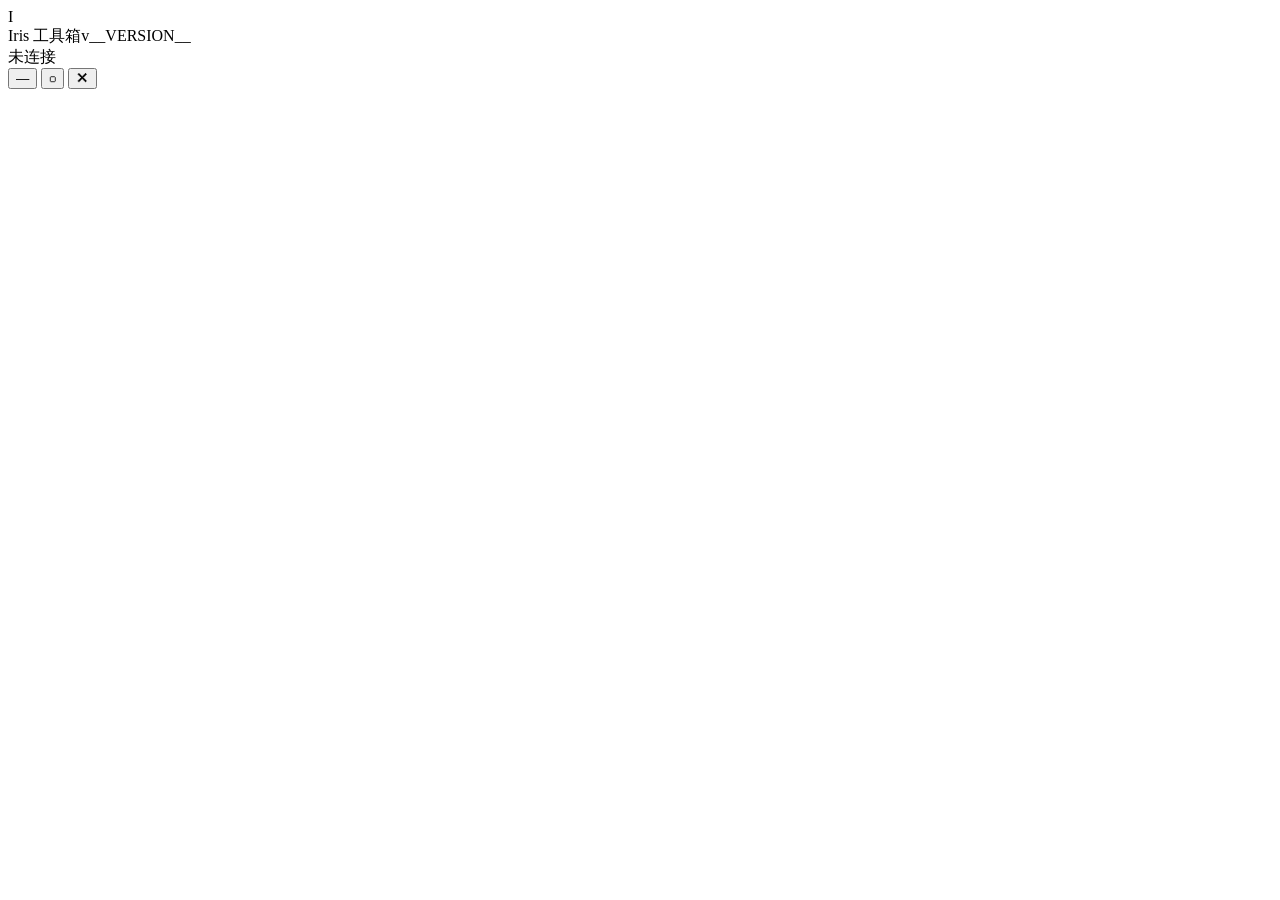
==== commit 07d9d3c0: "release: A梦工具箱 0.5.1 桌面工具箱" ====
--- a/iris/web/static/index.html
+++ b/iris/web/static/index.html
@@ -3,43 +3,41 @@
 <head>
 <meta charset="utf-8">
 <meta name="viewport" content="width=device-width, initial-scale=1">
-<title>Iris</title>
+<title>Iris 工具箱</title>
 <link rel="stylesheet" href="/static/style.css">
 </head>
 <body>
-<div class="app">
+<div class="window">
   <header class="titlebar">
-    <span class="tb-title">Iris</span>
-    <div class="tb-right"><span class="tb-dot"></span><span class="tb-dot"></span><span class="tb-dot"></span></div>
+    <div class="mark">I</div>
+    <div class="tb-title">Iris 工具箱<span class="ver" id="ver">v__VERSION__</span></div>
+    <div class="tb-status" id="tbStatus"><i class="dot"></i><span>未连接</span></div>
+    <div class="win-ctrl">
+      <button title="最小化" tabindex="-1">—</button>
+      <button title="最大化" tabindex="-1">▢</button>
+      <button class="close" title="关闭" tabindex="-1">✕</button>
+    </div>
   </header>
 
-  <div class="body">
-    <aside class="side">
-      <dl class="devsum">
-        <dt>状态</dt><dd id="ds-state">未连接</dd>
-        <dt>设备</dt><dd id="ds-code">—</dd>
-        <dt>ROOT</dt><dd id="ds-root">—</dd>
-        <dt>槽位</dt><dd id="ds-slot">—</dd>
-      </dl>
-      <nav id="nav"></nav>
-      <div class="side-foot"><span>v0.4</span><span id="foot-state">离线</span></div>
+  <div class="shell">
+    <aside class="nav">
+      <div class="nav-list" id="nav"></div>
+      <div class="nav-foot" id="navFoot"></div>
     </aside>
-
     <main class="main" id="main"></main>
   </div>
 </div>
 
-<div id="boot-error" class="alert hidden" style="margin:12px 16px"></div>
-<script>
-  window.addEventListener("error", function (e) {
-    var box = document.getElementById("boot-error");
-    if (!box) return;
-    box.classList.remove("hidden");
-    box.textContent = "脚本出错：" + (e.message || e);
-  });
-</script>
+<div class="toast" id="toast"></div>
+<input type="file" id="file" hidden>
+<script>window.addEventListener("error", function (e) {
+  const main = document.getElementById("main");
+  if (main && !main.dataset.booted) {
+    main.innerHTML = '<div class="card"><h2>脚本出错</h2><pre class="console">' + (e.message || e) + "</pre></div>";
+  }
+});</script>
 <script>window.__IRIS_TOKEN__ = "__TOKEN__";</script>
-<input type="file" id="file" hidden>
+<script>window.__IRIS_VERSION__ = "__VERSION__";</script>
 <script src="/static/app.js"></script>
 </body>
 </html>
